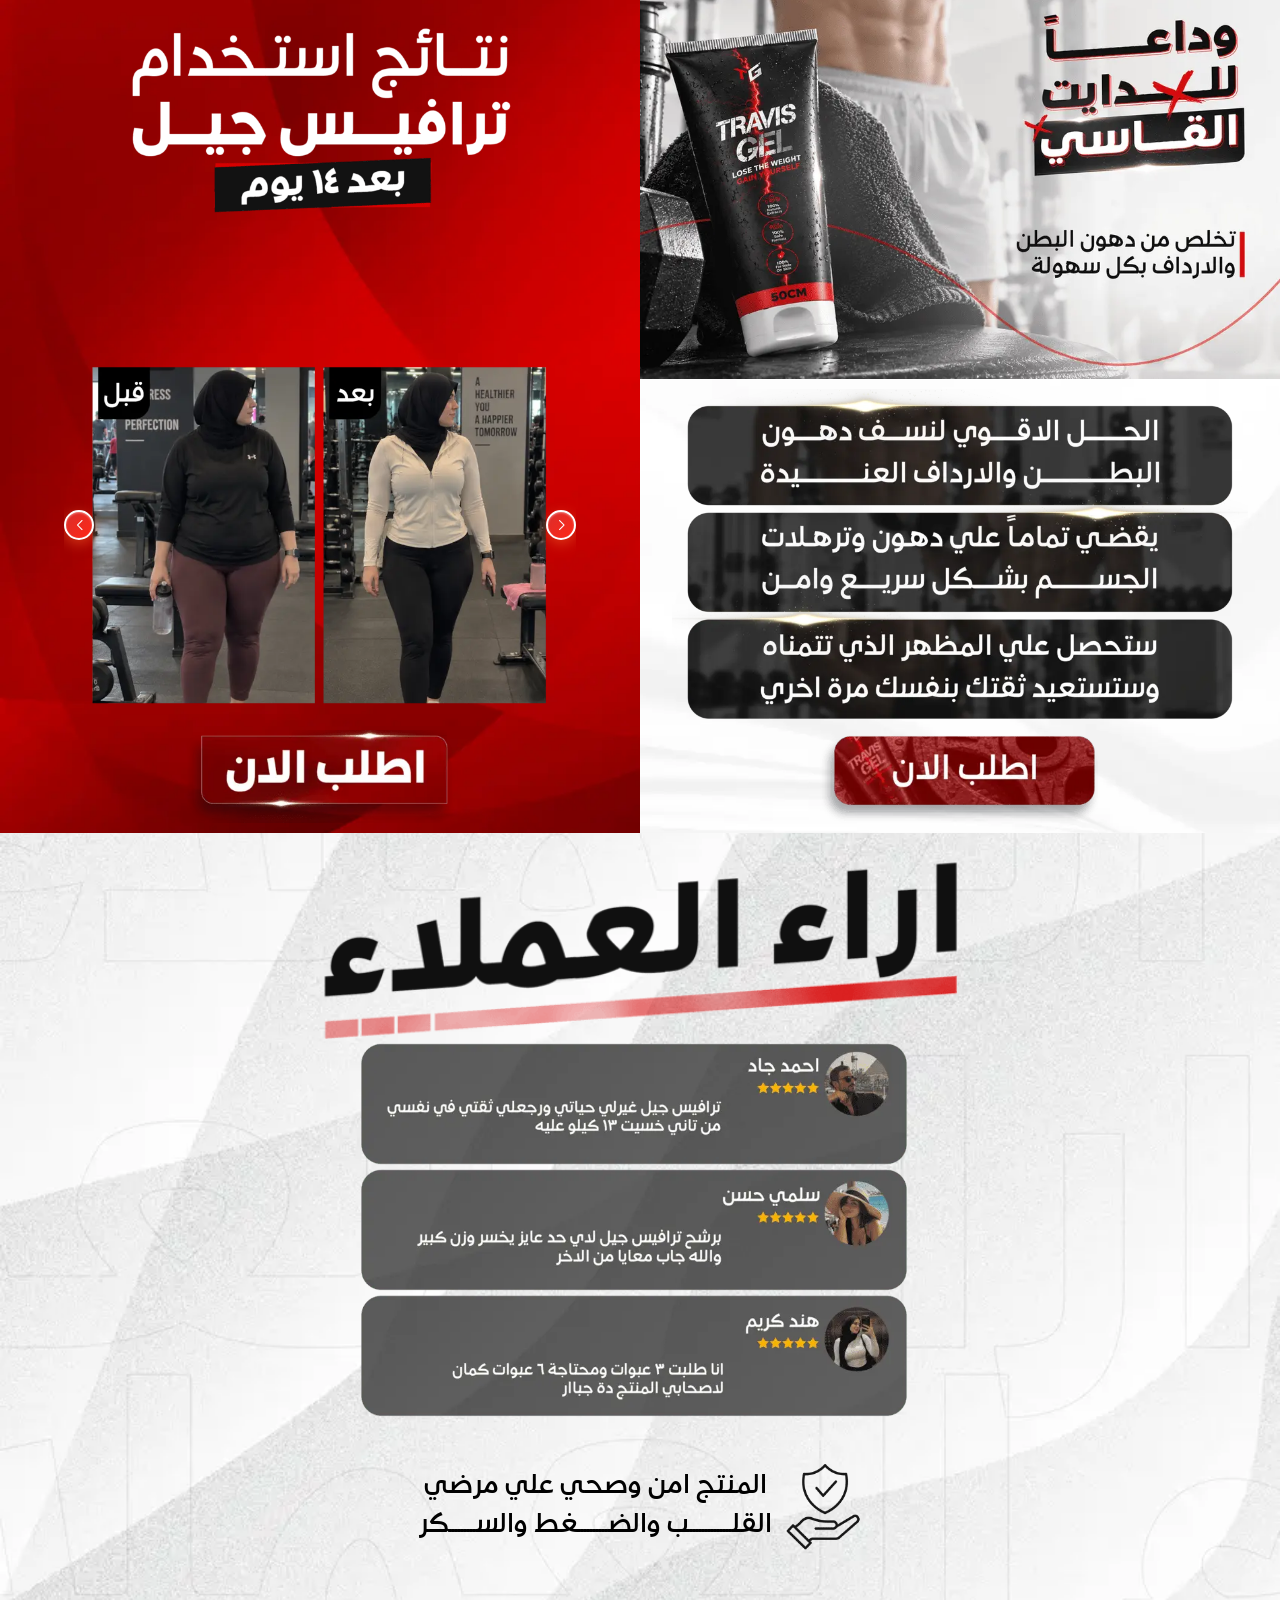
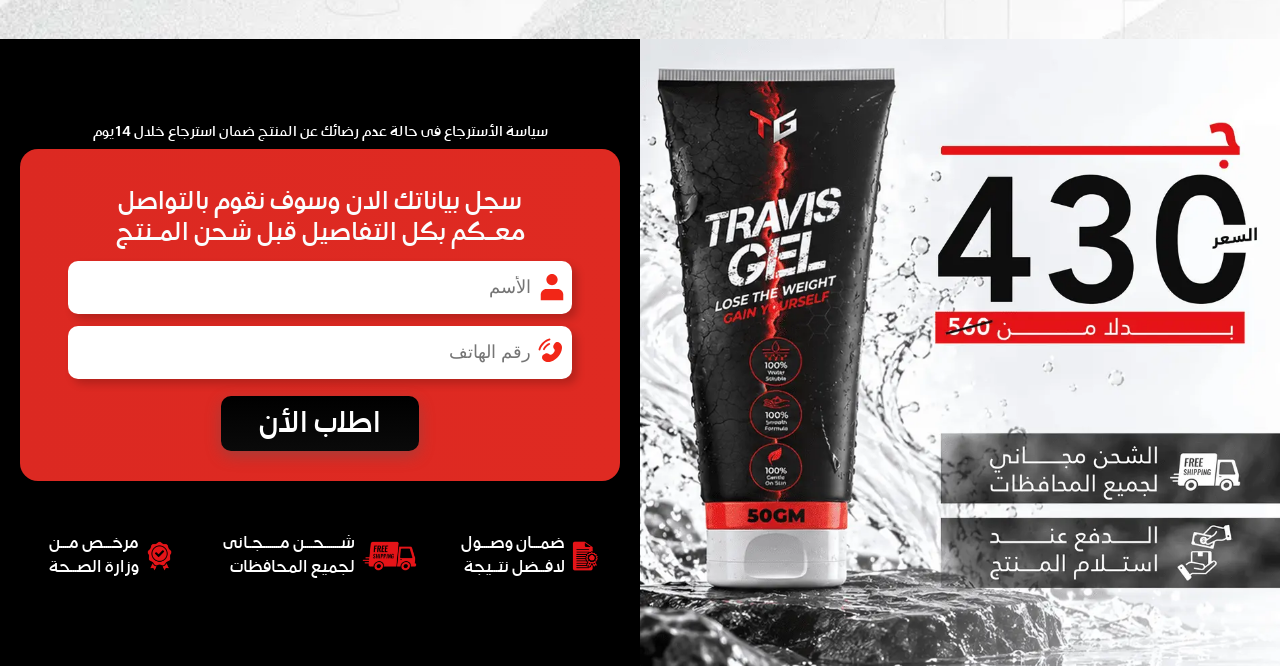
==== index.html @ fc33786f "Add files via upload" ====
<!doctype html>
<html lang="ar" dir="rtl">

<head>
  <meta charset="UTF-8" />
  <meta name="viewport" content="width=device-width, initial-scale=1.0" />

  <!-- Title & Primary Meta Tags -->
  <title>
    ترافيس جيل (Travis Gel) | الحل الأقوى لنسف دهون البطن والأرداف والتخسيس
  </title>
  <meta name="title" content="ترافيس جيل (Travis Gel) | الحل الأقوى لنسف دهون البطن والأرداف والتخسيس" />
  <meta name="description"
    content="ترافيس جيل الأصلي (Travis Gel) الحل الطبيعي الفعال للقضاء على السمنة، نسف دهون البطن والأرداف والتخسيس السريع والأمن بدون عمليات جراحية مع شحن مجاني." />
  <meta name="keywords"
    content="ترافيس جيل, Travis Gel, للتخسيس, نسف دهون البطن, علاج السمنة, جيل التخسيس الأصلي, تخسيس الأرداف, جيل ترافيس" />
  <meta name="robots" content="index, follow, max-image-preview:large, max-snippet:-1, max-video-preview:-1" />
  <meta name="author" content="Travis Gel" />
  <meta name="theme-color" content="#D92113" />

  <!-- Mobile & Application Meta -->
  <meta name="apple-mobile-web-app-title" content="Travis Gel" />
  <meta name="application-name" content="Travis Gel" />
  <meta name="format-detection" content="telephone=no" />

  <!-- Canonical URL -->
  <link rel="canonical" href="./index.html" />

  <!-- Favicons & Touch Icons -->
  <link rel="icon" type="image/x-icon" href="images/icon.jpg" />
  <link rel="shortcut icon" href="images/icon.jpg" type="image/x-icon" />
  <link rel="apple-touch-icon" href="images/icon.jpg" />
  <link rel="icon" type="image/png" sizes="32x32" href="images/icon.jpg" />

  <!-- Preload Critical Image -->
  <link rel="preload" as="image" href="images/hero-img.webp" type="image/webp" fetchpriority="high" />

  <!-- Open Graph / Facebook / WhatsApp / Telegram / Messenger -->
  <meta property="og:type" content="website" />
  <meta property="og:site_name" content="ترافيس جيل - Travis Gel" />
  <meta property="og:title" content="ترافيس جيل (Travis Gel) | الحل الأقوى لنسف دهون البطن والأرداف والتخسيس" />
  <meta property="og:description"
    content="ترافيس جيل الأصلي (Travis Gel) الحل الطبيعي الفعال للقضاء على السمنة، نسف دهون البطن والأرداف والتخسيس السريع والأمن بدون عمليات جراحية مع شحن مجاني." />
  <meta property="og:image" content="images/hero-img.webp" />
  <meta property="og:image:secure_url" content="images/hero-img.webp" />
  <meta property="og:image:type" content="image/webp" />
  <meta property="og:image:alt" content="ترافيس جيل - Travis Gel" />
  <meta property="og:locale" content="ar_EG" />

  <!-- Twitter Cards -->
  <meta name="twitter:card" content="summary_large_image" />
  <meta name="twitter:title" content="ترافيس جيل (Travis Gel) | الحل الأقوى لنسف دهون البطن والأرداف والتخسيس" />
  <meta name="twitter:description"
    content="ترافيس جيل الأصلي (Travis Gel) الحل الطبيعي الفعال للقضاء على السمنة، نسف دهون البطن والأرداف والتخسيس السريع والأمن بدون عمليات جراحية مع شحن مجاني." />
  <meta name="twitter:image" content="images/hero-img.webp" />
  <meta name="twitter:image:alt" content="ترافيس جيل - Travis Gel" />


  <!-- Swiper CSS -->
  <link rel="stylesheet" href="css/swiper.css" />

  <!-- File CSS -->
  <link rel="stylesheet" href="css/style.css" />
</head>

<body>
  <main>
    <h1 class="sr-only">
      ترافيس جيل (Travis Gel) | الحل الأقوى لنسف دهون البطن والأرداف والتخسيس
    </h1>

    <div class="flex">
      <!-- hero Section -->
      <section class="hero">
        <div class="top_img">
          <img src="images/hero-img.webp"
            alt="عبوة ترافيس جيل الأصلي - Travis Gel لنسف دهون البطن والأرداف والتخسيس السريع" fetchpriority="high" />
        </div>

        <div class="content">
          <img src="images/text-hero.webp" class="text-hero" alt="">

          <div class="btn_img">
            <a href="#submit-now"><img src="images/button-1.webp"
                alt="زر اطلب ترافيس جيل الآن - الشحن والتوصيل مجاني" /></a>
          </div>
        </div>
      </section>
      <!-- End Section -->

      <section class="results">
   
        <div class="text_results">
          <img src="images/text-results.png" alt="">
        </div>
        <!-- Swiper Slider -->
        <div class="container_results">
          <div class="swiper results-swiper">
            <div class="swiper-wrapper">
              <div class="swiper-slide">
                <img src="images/slide1.webp" alt="نتيجة قبل وبعد استخدام ترافيس جيل لنسف دهون البطن والأرداف 1"
                  loading="lazy" />
              </div>
              <div class="swiper-slide">
                <img src="images/slide2.webp" alt="نتيجة قبل وبعد استخدام ترافيس جيل لنسف دهون البطن والأرداف 2"
                  loading="lazy" />
              </div>
              <div class="swiper-slide">
                <img src="images/slide3.webp" alt="نتيجة قبل وبعد استخدام ترافيس جيل لنسف دهون البطن والأرداف 3"
                  loading="lazy" />
              </div>
            </div>
            <!-- Swiper Navigation -->
            <div class="swiper-button-next"></div>
            <div class="swiper-button-prev"></div>
          </div>

          <img src="images/imp_resluts.png" alt="">

       
                 <div class="btn_img">
            <a href="#submit-now"><img src="images/button2.webp"
                alt="زر اطلب ترافيس جيل الآن - الشحن والتوصيل مجاني" /></a>
          </div>
        </div>
      </section>
    </div>

    <div class="flex flex-reverse">
      <section class="testm">



        <img src="images/top_imp.png" class="h2" alt="">


        <img src="images/21.webp" class="img_testm" alt="">

        <div class="imp_div">

          <img src="images/imp-testm.png" alt="ضمان وشعار جودة واعتماد منتج ترافيس جيل للتخسيس" class="imp">
          <p>المنتج امن وصحي علي مرضي<br>القلــــــــــــــب والضــــــــــغط والســـــــــكر</p>

        </div>
      </section>
    </div>

    <section class="form_section" id="submit-now">
      <div class="price">
        <div class="img_price">
          <img src="images/top-form.webp" alt="سعر وعرض خصم ترافيس جيل الأصلي للتخسيس ونسف الدهون" loading="lazy" />
        </div>

        <!-- <div class="delvery_text">
          <p>الشحن مجاني لجميع المحافظات</p>
          <p class="bg">الــدفع عـــــــند اســتلام المـــــنتج</p>
        </div> -->
      </div>

      <div class="container_form">
        <p class="sm-p">
          سياسة الأسترجاع فى حالة عدم رضائك عن المنتج ضمان استرجاع خلال 14يوم
        </p>

        <form id="form">
          <div class="top_form">
            <p>سجل بياناتك الان وسوف نقوم بالتواصل</p>
            <p>معــــكم بكل التفاصيل قبل شـحن المـــنتج</p>
          </div>

          <div class="input_div">
            <input type="text" name="Name" id="name" placeholder="الأسم" required />

            <svg viewBox="0 0 16 16" fill="none" xmlns="http://www.w3.org/2000/svg">
              <g id="SVGRepo_bgCarrier" stroke-width="0"></g>
              <g id="SVGRepo_tracerCarrier" stroke-linecap="round" stroke-linejoin="round"></g>
              <g id="SVGRepo_iconCarrier">
                <path
                  d="M8 7C9.65685 7 11 5.65685 11 4C11 2.34315 9.65685 1 8 1C6.34315 1 5 2.34315 5 4C5 5.65685 6.34315 7 8 7Z"
                  fill="#F22617"></path>
                <path d="M14 12C14 10.3431 12.6569 9 11 9H5C3.34315 9 2 10.3431 2 12V15H14V12Z" fill="#F22617"></path>
              </g>
            </svg>
          </div>

          <div class="input_div">
            <input type="tel" name="Number" id="phone" maxlength="11" data-label="Phone" placeholder="رقم الهاتف"
              required />

            <svg class="icon_Phone" viewBox="0 0 24 24" fill="none" xmlns="http://www.w3.org/2000/svg"
              transform="matrix(-1, 0, 0, 1, 0, 0)">
              <g id="SVGRepo_bgCarrier" stroke-width="0"></g>
              <g id="SVGRepo_tracerCarrier" stroke-linecap="round" stroke-linejoin="round"></g>
              <g id="SVGRepo_iconCarrier">
                <path
                  d="M10.0376 5.31617L10.6866 6.4791C11.2723 7.52858 11.0372 8.90532 10.1147 9.8278C10.1147 9.8278 10.1147 9.8278 10.1147 9.8278C10.1146 9.82792 8.99588 10.9468 11.0245 12.9755C13.0525 15.0035 14.1714 13.8861 14.1722 13.8853C14.1722 13.8853 14.1722 13.8853 14.1722 13.8853C15.0947 12.9628 16.4714 12.7277 17.5209 13.3134L18.6838 13.9624C20.2686 14.8468 20.4557 17.0692 19.0628 18.4622C18.2258 19.2992 17.2004 19.9505 16.0669 19.9934C14.1588 20.0658 10.9183 19.5829 7.6677 16.3323C4.41713 13.0817 3.93421 9.84122 4.00655 7.93309C4.04952 6.7996 4.7008 5.77423 5.53781 4.93723C6.93076 3.54428 9.15317 3.73144 10.0376 5.31617Z"
                  fill="#F22617"></path>
                <path
                  d="M13.2595 1.87983C13.3257 1.47094 13.7122 1.19357 14.1211 1.25976C14.1464 1.26461 14.2279 1.27983 14.2705 1.28933C14.3559 1.30834 14.4749 1.33759 14.6233 1.38082C14.9201 1.46726 15.3347 1.60967 15.8323 1.8378C16.8286 2.29456 18.1544 3.09356 19.5302 4.46936C20.906 5.84516 21.705 7.17097 22.1617 8.16725C22.3899 8.66487 22.5323 9.07947 22.6187 9.37625C22.6619 9.52466 22.6912 9.64369 22.7102 9.72901C22.7197 9.77168 22.7267 9.80594 22.7315 9.83125L22.7373 9.86245C22.8034 10.2713 22.5286 10.6739 22.1197 10.7401C21.712 10.8061 21.3279 10.53 21.2601 10.1231C21.258 10.1121 21.2522 10.0828 21.2461 10.0551C21.2337 9.9997 21.2124 9.91188 21.1786 9.79572C21.1109 9.56339 20.9934 9.21806 20.7982 8.79238C20.4084 7.94207 19.7074 6.76789 18.4695 5.53002C17.2317 4.29216 16.0575 3.59117 15.2072 3.20134C14.7815 3.00618 14.4362 2.88865 14.2038 2.82097C14.0877 2.78714 13.9417 2.75363 13.8863 2.7413C13.4793 2.67347 13.1935 2.28755 13.2595 1.87983Z"
                  fill="#F22617"></path>
                <path fill-rule="evenodd" clip-rule="evenodd"
                  d="M13.4857 5.3293C13.5995 4.93102 14.0146 4.7004 14.4129 4.81419L14.2069 5.53534C14.4129 4.81419 14.4129 4.81419 14.4129 4.81419L14.4144 4.81461L14.4159 4.81505L14.4192 4.81602L14.427 4.81834L14.4468 4.8245C14.4618 4.82932 14.4807 4.8356 14.5031 4.84357C14.548 4.85951 14.6074 4.88217 14.6802 4.91337C14.8259 4.97581 15.0249 5.07223 15.2695 5.21694C15.7589 5.50662 16.4271 5.9878 17.2121 6.77277C17.9971 7.55775 18.4782 8.22593 18.7679 8.7154C18.9126 8.95991 19.009 9.15897 19.0715 9.30466C19.1027 9.37746 19.1254 9.43682 19.1413 9.48173C19.1493 9.50418 19.1555 9.52301 19.1604 9.53809L19.1665 9.55788L19.1688 9.56563L19.1698 9.56896L19.1702 9.5705C19.1702 9.5705 19.1707 9.57194 18.4495 9.77798L19.1707 9.57194C19.2845 9.97021 19.0538 10.3853 18.6556 10.4991C18.2607 10.6119 17.8492 10.3862 17.7313 9.99413L17.7276 9.98335C17.7223 9.96832 17.7113 9.93874 17.6928 9.89554C17.6558 9.8092 17.5887 9.66797 17.4771 9.47938C17.2541 9.10264 16.8514 8.53339 16.1514 7.83343C15.4515 7.13348 14.8822 6.73078 14.5055 6.50781C14.3169 6.39619 14.1757 6.32909 14.0893 6.29209C14.0461 6.27358 14.0165 6.26254 14.0015 6.25721L13.9907 6.25352C13.5987 6.13564 13.3729 5.72419 13.4857 5.3293Z"
                  fill="#F22617"></path>
              </g>
            </svg>
          </div>

          <div id="error"></div>

          <input type="hidden" id="redDir" name="x-sheetmonkey-redirect" value="./thanksPage.html" />

          <!-- هنا اسم المنتج  -->
          <input type="hidden" name="Product" value="Travis Gel" />

          <!-- هنا الكود -->
          <input type="hidden" name="Agent Code" value="M18.1" />

          <input id="KeyLand" type="hidden" name="Unique Key" value="" />
          <input id="DateLand" type="hidden" name="Date" value="" />
          <input id="TimeLand" type="hidden" name="Time" value="" />
          <input id="inp_City" type="hidden" name="City" value="" />
          <input id="inp_Country" type="hidden" name="Country" value="" />
          <input id="inp_Ip" type="hidden" name="IP" value="" />

          <!-- حقول مكافحة الـ Spam وحماية الصفحة ومصدر التسجيل -->
          <input type="text" id="b_hp_email" name="hp_website_check_field" style="
                display: none !important;
                position: absolute !important;
                left: -9999px !important;
              " tabindex="-1" autocomplete="new-password" aria-hidden="true" value="" />
          <input id="inp_FingerPrint" type="hidden" name="FingerPrint" value="" />
          <input id="inp_ScreenSize" type="hidden" name="ScreenSize" value="" />
          <input id="inp_TimeZone" type="hidden" name="TimeZone" value="" />
          <input id="inp_UserAgent" type="hidden" name="UserAgent" value="" />
          <input id="inp_PageUrl" type="hidden" name="Page URL" value="" />
          <input id="inp_Referrer" type="hidden" name="Referrer" value="" />
          <input id="inp_Domain" type="hidden" name="Domain" value="" />

          <div class="div_btn">
            <button id="btnSubmit" class="btn" type="submit">
              اﻃﻠب الأن
            </button>
          </div>
        </form>
          <footer class="footer">
    <div class="boxs">
      <div class="box">
        <img src="images/icon1.png" alt="ضمان الوصول لأفضل نتيجة لتخسيس الوزن مع ترافيس جيل" loading="lazy" />
        <p>
           ضمــــان وصــــول<br />
        لافـــضل نتـــيجة
        </p>
      </div>

      <div class="box">
        <img src="images/icon2.png" alt="شحن مجاني لجميع المحافظات مع منتج ترافيس جيل للتخسيس" loading="lazy" />
        <p>
          شــــــــحــــن مــــــــجــانى <br />
   لجميع المحافظات
        </p>
      </div>

      <div class="box">
        <img src="images/icon3.png" alt="منتج ترافيس جيل الأصلي للتخسيس مرخص من وزارة الصحة" loading="lazy" />
        <p> مرخــــص مــــن <br /> وزارة الصـــحة</p>
      </div>
    </div>
  </footer>
      </div>
    </section>
  </main>



  <!-- Swiper JS SDK -->
  <script src="swiper-bundle.min.js"></script>

  <script>
    /* =====================   منع النسخ وفتح أدوات المطوّر   ===================== */
    document.addEventListener("contextmenu", (e) => e.preventDefault());

    document.onkeydown = (e) => {
      if (
        e.key === "F12" ||
        (e.ctrlKey && e.shiftKey && (e.key === "I" || e.key === "J")) ||
        (e.ctrlKey && e.key === "U")
      ) {
        return false;
      }
    };

    /* =====================   تهيئة سويبر جي اس Swiper JS   ===================== */
    document.addEventListener("DOMContentLoaded", () => {
      if (typeof Swiper !== "undefined") {
        new Swiper(".results-swiper", {
          loop: true,
          autoplay: {
            delay: 3500,
            disableOnInteraction: false,
          },
          navigation: {
            nextEl: ".swiper-button-next",
            prevEl: ".swiper-button-prev",
          },
        });
      }
    });

    /* =====================   التحضير المسبق الفوري للـ IP   ===================== */
    let clientIp = "";
    let clientCity = "";
    let clientCountry = "";
    let ipPromise = null;

    function setGeoFields(city, country) {
      if (city) clientCity = city;
      if (country) clientCountry = country;
      const cityI = document.getElementById("inp_City");
      if (cityI && clientCity) cityI.value = clientCity;
      const countryI = document.getElementById("inp_Country");
      if (countryI && clientCountry) countryI.value = clientCountry;
    }

    async function fetchWithTimeout(url, timeoutMs = 1500) {
      const controller = new AbortController();
      const id = setTimeout(() => controller.abort(), timeoutMs);
      try {
        const response = await fetch(url, { signal: controller.signal });
        clearTimeout(id);
        return response;
      } catch (e) {
        clearTimeout(id);
        return null;
      }
    }

    async function fetchIpData() {
      // المزود الأول: ipinfo.io
      try {
        const r = await fetchWithTimeout("https://ipinfo.io/json");
        if (r && r.ok) {
          const data = await r.json();
          if (data && data.ip) {
            clientIp = data.ip;
            setGeoFields(data.city, data.country);
            return clientIp;
          }
        }
      } catch (e) { }

      // المزود الثاني: ipwho.is
      try {
        const r = await fetchWithTimeout("https://ipwho.is/");
        if (r && r.ok) {
          const data = await r.json();
          if (data && data.success && data.ip) {
            clientIp = data.ip;
            setGeoFields(data.city, data.country);
            return clientIp;
          }
        }
      } catch (e) { }

      // المزود الثالث: ipapi.co
      try {
        const r = await fetchWithTimeout("https://ipapi.co/json/");
        if (r && r.ok) {
          const data = await r.json();
          if (data && data.ip) {
            clientIp = data.ip;
            setGeoFields(data.city, data.country_name || data.country);
            return clientIp;
          }
        }
      } catch (e) { }

      // المزود الرابع: ipify (سريع جداً)
      try {
        const r = await fetchWithTimeout("https://api.ipify.org?format=json");
        if (r && r.ok) {
          const data = await r.json();
          if (data && data.ip) {
            clientIp = data.ip;
            return clientIp;
          }
        }
      } catch (e) { }
    }

    function initPreload() {
      ipPromise = fetchIpData().catch(() => { });
    }

    initPreload();

    /* =====================   توليد بصمة متصفح سريعة وخفيفة (FingerPrint)   ===================== */
    function generateFingerprint() {
      try {
        const canvas = document.createElement("canvas");
        const ctx = canvas.getContext("2d");
        canvas.width = 200;
        canvas.height = 50;
        ctx.textBaseline = "top";
        ctx.font = "14px 'Arial'";
        ctx.textBaseline = "alphabetic";
        ctx.fillStyle = "#f60";
        ctx.fillRect(125, 1, 62, 20);
        ctx.fillStyle = "#069";
        ctx.fillText("PROPYLAX_GEL_FP_#123", 2, 15);
        ctx.fillStyle = "rgba(102, 204, 0, 0.7)";
        ctx.fillText("PROPYLAX_GEL_FP_#123", 4, 17);
        const dataUrl = canvas.toDataURL();

        let hash = 0;
        const str =
          dataUrl +
          navigator.userAgent +
          screen.width +
          "x" +
          screen.height +
          (navigator.language || "") +
          (navigator.hardwareConcurrency || "");
        for (let i = 0; i < str.length; i++) {
          const char = str.charCodeAt(i);
          hash = (hash << 5) - hash + char;
          hash |= 0;
        }
        return "FP-" + Math.abs(hash).toString(36);
      } catch (e) {
        return "FP-UNKNOWN-" + Math.random().toString(36).slice(2, 10);
      }
    }

    /* =====================   توليد المعرف الفريد للطلب Unique Key   ===================== */
    function generateOrderId() {
      const d = new Date();
      const YY = String(d.getUTCFullYear()).slice(-2);
      const MM = String(d.getUTCMonth() + 1).padStart(2, "0");
      const DD = String(d.getUTCDate()).padStart(2, "0");
      const hh = String(d.getUTCHours()).padStart(2, "0");
      const mm = String(d.getUTCMinutes()).padStart(2, "0");
      const ss = String(d.getUTCSeconds()).padStart(2, "0");
      const ms = String(d.getUTCMilliseconds()).padStart(3, "0");

      let rand;
      if (window.crypto && crypto.getRandomValues) {
        const buf = new Uint8Array(6);
        crypto.getRandomValues(buf);
        rand = Array.from(buf, (b) => b.toString(36).padStart(2, "0"))
          .join("")
          .slice(0, 16);
      } else {
        rand = Math.random().toString(36).slice(2, 18);
      }

      return `KEY-${YY}_${MM}_${DD}_${hh}${mm}${ss}.${ms}-${rand}`;
    }

    /* =====================   تنظيف وتحويل أرقام الهواتف   ===================== */
    function convertArabicToEnglishDigits(str) {
      const arabicDigits = ["٠", "١", "٢", "٣", "٤", "٥", "٦", "٧", "٨", "٩"];
      return str.replace(/[٠-٩]/g, (d) => arabicDigits.indexOf(d));
    }

    function cleanPhoneNumber(raw) {
      if (!raw) return "";
      let cleaned = convertArabicToEnglishDigits(raw.trim());
      cleaned = cleaned.replace(/[\s\-\+\(\)]/g, "");
      return cleaned;
    }

    /* =====================   التحقق من النموذج والإرسال المباشر لـ SheetMonkey   ===================== */
    document.addEventListener("DOMContentLoaded", () => {
      setGeoFields(clientCity, clientCountry);

      const fpVal = generateFingerprint();
      const screenSizeVal = `${window.screen.width}x${window.screen.height}`;
      const timeZoneVal =
        Intl && Intl.DateTimeFormat
          ? Intl.DateTimeFormat().resolvedOptions().timeZone
          : "";
      const userAgentVal = navigator.userAgent || "";
      const pageUrlVal = window.location.href;
      const referrerVal = document.referrer || "Direct";
      const domainVal = window.location.hostname || "";

      document.getElementById("inp_FingerPrint").value = fpVal;
      document.getElementById("inp_ScreenSize").value = screenSizeVal;
      document.getElementById("inp_TimeZone").value = timeZoneVal;
      document.getElementById("inp_UserAgent").value = userAgentVal;
      document.getElementById("inp_PageUrl").value = pageUrlVal;
      document.getElementById("inp_Referrer").value = referrerVal;
      if (document.getElementById("inp_Domain")) {
        document.getElementById("inp_Domain").value = domainVal;
      }

      const keyLandInput = document.getElementById("KeyLand");
      if (keyLandInput) {
        keyLandInput.value = generateOrderId();
      }

      /* عناصر النموذج */
      const nameInput = document.getElementById("name");
      const phoneInput = document.getElementById("phone");
      const form = document.getElementById("form");
      const errorBox = document.getElementById("error");
      const redirInput = document.getElementById("redDir");

      /* تخصيص رسائل حقول الإدخال */
      if (nameInput) {
        nameInput.addEventListener("invalid", function () {
          if (this.validity.valueMissing) {
            this.setCustomValidity("من فضلك أدخل الأسم");
          } else {
            this.setCustomValidity("");
          }
        });
        nameInput.addEventListener("input", function () {
          if (this.validity.valid) this.setCustomValidity("");
        });
      }

      if (phoneInput) {
        phoneInput.addEventListener("input", function () {
          if (this.validity.valid) this.setCustomValidity("");
          if (errorBox) {
            errorBox.innerText = "";
            errorBox.classList.remove("active");
          }
        });
      }

      /* توليد رابط صفحة الشكر */
      const pathArr = window.location.pathname.split("/");
      pathArr.pop();
      const hostPath = window.location.origin + pathArr.join("/");
      redirInput.value = `${hostPath}/thanksPage.html`;

      const dateEl = document.getElementById("DateLand");
      const timeEl = document.getElementById("TimeLand");
      const btn_Submit = document.getElementById("btnSubmit");

      /* رابط SheetMonkey الأساسي للأوردرات */
      const PRIMARY_SHEETMONKEY_URL =
        "https://api.sheetmonkey.io/form/e8VTzg7wAGMWUZJctT7kuQ";

      let isSending = false;
      form.addEventListener("submit", async (e) => {
        if (isSending) {
          e.preventDefault();
          return;
        }
        e.preventDefault();

        // فحص الـ Honeypot: لو اتملى 👈 يبقى بوت → توجيه صامت لصفحة الشكر بدون إرسال للشيتات!
        const hpVal = document.getElementById("b_hp_email")
          ? document.getElementById("b_hp_email").value
          : "";
        if (hpVal && hpVal.trim() !== "") {
          console.warn("Bot detected via Honeypot - silent redirecting");
          window.location.href =
            redirInput.value || `${hostPath}/thanksPage.html`;
          return;
        }

        const rawPhone = phoneInput ? phoneInput.value : "";
        const cleanedVal = cleanPhoneNumber(rawPhone);
        const prefix = cleanedVal.substring(0, 3);
        const validPref = ["010", "011", "012", "015"];
        const errors = [];

        if (cleanedVal.length !== 11 || !validPref.includes(prefix)) {
          errors.push("رقم الهاتف غير صحيح !");
        }

        if (errors.length) {
          if (errorBox) {
            errorBox.innerText = errors.join(", ");
            errorBox.classList.add("active");
          }
          return;
        } else {
          if (errorBox) {
            errorBox.innerText = "";
            errorBox.classList.remove("active");
          }
        }

        isSending = true;
        if (btn_Submit) {
          btn_Submit.disabled = true;
          btn_Submit.innerText = "جاري الإرسال..";
        }

        const now = new Date();
        const yyyy = now.getFullYear();
        const mm = String(now.getMonth() + 1).padStart(2, "0");
        const dd = String(now.getDate()).padStart(2, "0");
        if (dateEl) dateEl.value = `${yyyy}-${mm}-${dd}`;

        let hh = now.getHours();
        const mi = String(now.getMinutes()).padStart(2, "0");
        const ss = String(now.getSeconds()).padStart(2, "0");
        const ampm = hh >= 12 ? "PM" : "AM";
        hh = hh % 12;
        hh = hh ? hh : 12;
        hh = String(hh).padStart(2, "0");
        if (timeEl) timeEl.value = `${hh}:${mi}:${ss} ${ampm}`;

        // ضمان وصول الـ IP قبل الإرسال (بحد أقصى المهلة المحددة)
        if (!clientIp && ipPromise) {
          await ipPromise;
        }

        if (!clientIp) {
          try {
            await fetchIpData();
          } catch (e) { }
        }

        if (!clientIp) {
          clientIp = "0.0.0.0";
        }

        const inpIp = document.getElementById("inp_Ip");
        if (inpIp) inpIp.value = clientIp;

        const primaryFormData = {
          Name: nameInput ? nameInput.value.trim() : "",
          Number: cleanedVal,
          Product: document.querySelector('input[name="Product"]')
            ? document.querySelector('input[name="Product"]').value
            : "PROPYLAX",
          "Agent Code": document.querySelector('input[name="Agent Code"]')
            ? document.querySelector('input[name="Agent Code"]').value
            : "M18.1",
          "Unique Key": document.getElementById("KeyLand")
            ? document.getElementById("KeyLand").value
            : "",
          Date: dateEl ? dateEl.value : "",
          Time: timeEl ? timeEl.value : "",
          City: document.getElementById("inp_City")
            ? document.getElementById("inp_City").value
            : "",
          Country: document.getElementById("inp_Country")
            ? document.getElementById("inp_Country").value
            : "",
          IP: clientIp,
          Honeypot: hpVal,
          FingerPrint: fpVal,
          ScreenSize: screenSizeVal,
          TimeZone: timeZoneVal,
          UserAgent: userAgentVal,
          "Page URL": pageUrlVal,
          Referrer: referrerVal,
          Domain: domainVal,
        };

        try {
          await fetch(PRIMARY_SHEETMONKEY_URL, {
            method: "POST",
            headers: { "Content-Type": "application/json" },
            body: JSON.stringify(primaryFormData),
            keepalive: true,
          });
        } catch (errPrimary) {
          console.error("SheetMonkey fetch error:", errPrimary);
        }

        /* التوجيه الفوري لصفحة الشكر */
        window.location.href =
          redirInput.value || `${hostPath}/thanksPage.html`;
      });
    });
  </script>
</body>

</html>
---- css/style.css ----
/* Font Files */

@font-face {
  font-family: mainFont;
  src: local("mainFont"), url("mainFont.ttf");
}
@font-face {
  font-family: mainBold;
  src: local("mainBold"), url("mainBold.ttf");
}

/* main css */

* {
  padding: 0;
  margin: 0;
  box-sizing: border-box;
}

html {
  scroll-behavior: smooth;
  direction: rtl;
}

body , html{
  font-family: mainFont, sans-serif;
}
.main_bold{
  font-family: mainBold, sans-serif;
  font-weight: bold;
}
a{
  text-decoration: none;
}

.sr-only {
  position: absolute;
  width: 1px;
  height: 1px;
  padding: 0;
  margin: -1px;
  overflow: hidden;
  clip: rect(0, 0, 0, 0);
  white-space: nowrap;
  border: 0;
}

li{
  list-style: none;
}

img {
  width: 100%;
  display: block;
}

input, button{
  border: none;
  outline: none;
}



/* error form style */ 

#error {
  position: relative;
  top: -5px;
  color: red;
  font-size: 14px;
  width: max-content;
  margin: 0 auto;
  padding: 0 5px 3px;
  background: #fcfefe;
  border-radius: 3px;
  border: 1px solid red;
  line-height: 1.2;
  opacity: 0;
  transition: 0.2s;
}

#error.active {
  opacity: 1;
}


/* button */

.btn_img {
  width: 60%;
  margin: 0 auto;
  padding: 10px 0 10px;
}

.div_btn{
  text-align: center;
}
.div_btn .btn{
  font-family: mainFont, sans-serif;
  font-size: 28px;
  padding: 12px 38px 12px;
  color: #fff;
  background: linear-gradient(#000, #0a0a0a);
  border-radius: 10px;
  box-shadow: 0 5px 15px #5858586b;
  cursor: pointer;
}


@media (min-width:576px){
  .btn_img{
    width: 280px;
  }
}


/* ================== */
/* Start hero Section */
.hero{
  background: #fff;
}
.hero .content{
  padding-top: 10px;
  background: url(../images/bg-hero.webp);
  background-size: cover;
  background-position: center;
  text-align: center;
}


/* ==========  Responsive Design  ========== */
/* ==========  sm ≥ 576px  ========== */
@media (min-width:576px){
  .hero .text-hero{
    margin: 0 auto;
    width: 90%;
  }
}

/* ==========  md ≥ 768px  ========== */
@media (min-width:768px){

}

/* ==========  lg ≥ 992px  ========== */
@media (min-width:992px){
.flex{
  display: flex;
}
.hero{
  width: 50%;
}
  .hero ul{
    padding-top: 1vw;
  }
.hero ul li{
  font-size: 2vw;
  margin-bottom: 0.5vw;
}
.hero ul li img{
  width: 10vw;
}
.hero ul li.four{
  margin-bottom:1.5vw;
}
.hero ul .border{
  height: 2vw;
}


.hero .content{
  padding-bottom: 0px;
}
}

/* ==========  xl ≥ 1200px  ========== */
@media (min-width:1200px){


      .hero .top_img {
        margin-top: -1vw;
    }
}
@media (min-width:1400px){
   .hero .top_img {
        margin-top: -1.5vw;
    }


}

/* End hero Section */
/* ================== */


/* ================== */
/* Start results Section */

.results{
  background: url(../images/bg-results.webp);
  background-size: cover;
  background-position: center;
  position: relative;
  text-align: center;
  padding-top: 7vw;
}
.results .text_results{
  width: 60%;
  margin: 0 auto;
}


/* Swiper Slider Styles */
.container_results{
  position: relative;
  width: 100%;
}
.results-swiper {
  width: 100%;
  overflow: hidden;
  position: relative;
}

.results-swiper .swiper-slide {
  display: flex;
  justify-content: center;
  align-items: center;
}

.results-swiper .swiper-slide img {
  width: 100%;
  height: auto;
  display: block;
  border-radius: 12px;
}

.results-swiper .swiper-button-next,
.results-swiper .swiper-button-prev {
  width: 30px;
  height: 30px;
  background: linear-gradient(135deg, #DA2E2C 0%, rgb(255, 39, 23) 100%);
  border: 2px solid #ffffff;
  border-radius: 50%;
  color: #ffffff;
  box-shadow: 0 4px 14px rgba(241, 90, 36, 0.6), inset 0 1px 2px rgba(255, 255, 255, 0.4);
  transition: transform 0.25s ease, box-shadow 0.25s ease;
}
.results-swiper .swiper-button-prev{
  right: auto;
}
.results-swiper .swiper-button-next{
  left: 0px;
}
.results-swiper .swiper-button-next:after,
.results-swiper .swiper-button-prev:after {
  font-size: 10px;
  font-weight: 900;
}

.results-swiper .swiper-button-next:hover,
.results-swiper .swiper-button-prev:hover {
  transform: scale(1.12);
  box-shadow: 0 6px 18px rgba(241, 90, 36, 0.8), inset 0 1px 3px rgba(255, 255, 255, 0.6);
}

/* ==========  Responsive Design  ========== */
/* ==========  sm ≥ 576px  ========== */
@media (min-width:576px){
  .results .top_sec h3{
    font-size: 10vw;
  }

}

/* ==========  md ≥ 768px  ========== */
@media (min-width:768px){

}

/* ==========  lg ≥ 992px  ========== */
@media (min-width:992px){
.results{
  width: 50%;
  display: flex;
  flex-direction: column;
  justify-content: space-between;
  padding: 0 0 0;
  padding-top: 4vw
}

.results-swiper{
  margin-right: 1.5vw;
  width: 80%;
  margin: 0 auto;
}

}

/* ==========  xl ≥ 1200px  ========== */
@media (min-width:1200px){
.results{
  padding-top: 2vw;
}
}

@media (min-width:1500px){

}
/* End results Section */
/* ================== */


/* ================== */
/* Start testm Section */

.testm{
  position: relative;
  background: #DD2214;
  background-image: url(../images/bg-testm.webp);
  background-size: cover;
  background-position: bottom center;
  text-align: center;
    position: relative;
    padding-top: 4vw;
}

.testm .h2{
  width: 60%;
  margin: 3vw auto;
}

.testm .imp_div{
  display: flex;
  align-items: center;
  justify-content: center;
  gap: 1vw;
  padding: 3vw 0 4vw;
}
.testm .imp_div img{
  width: 10%;
}

.testm .imp_div p{
color: #000;
font-size: 3.5vw;
line-height: 1.5;
}
/* ==========  Responsive Design  ========== */
/* ==========  sm ≥ 576px  ========== */
@media (min-width:576px){

}

/* ==========  lg ≥ 992px  ========== */
@media (min-width:992px){
  .flex.flex-reverse{
  display: flex;
  justify-content: center;
  align-items: center;
}

  .testm{
    padding-top: 2vw;
    width: 100%;
    padding-bottom: 3vw;
  }
  .testm .h2{
    width: 50%;
    margin: 0 auto;
  }
    .testm .img_testm{
      width: 50%;
      margin: 0 auto;
    }
    .testm .imp_div p{
      font-size: 2vw;
    }
    .testm .imp_div img{
      width: 6%;
    }
    .testm .imp_div p{
      padding-bottom: 0;
    }
}

/* ==========  xl ≥ 1200px  ========== */
@media (min-width:1200px){

}

/* End testm Section */
/* ================== */



/* ================== */
/* Start form_section Section */


/* top form section */


/* form */

.form_section .container_form{
  background:#000;
}

.form_section .sm-p {
  font-size: 2.4vw;
  text-align: center;
  line-height: 1.5;
  color: #fff;
  padding: 7px 0;
}


.form_section form{
  background: linear-gradient(to left,#DF2A22,#DC2922);
  text-align: center;
  width: 95%;
  margin: 0 auto ;
  border-radius: 18px;
  box-shadow: 5px 5px 8px #00000027;
  padding-bottom: 15px;
}
.form_section .top_form{
  padding: 12px 0;
}
.form_section .top_form p{
  font-size: 5vw;
  line-height: 1.3;
  color: #fbfdfd;
}
.form_section form .input_div{
  position: relative;
  width: 95%;
  margin: 0 auto;
  margin-bottom: 12px;
  }

.form_section form .input_div svg{
  position: absolute;
  width: 30px;
  top: 50%;
  right: 5px;
  transform: translateY(-50%);
}

.form_section form .input_div .icon_Phone{
  transform:translateY(-50%) scaleX(-1);
}


.form_section form input{
  width: 100%;
  padding: 15px 40px 15px 10px;
  font-size: 18px;
  box-shadow: 5px 5px 8px #00000031;
  text-align: right;
  font-family: sans-serif;
  border-radius: 10px;
  border: 1px solid transparent;
  transition: 0.3s ease-in;
}
.form_section form input:focus {
  border-color: #68E03E;
}


/* ==========  Responsive Design  ========== */
/* ==========  sm ≥ 576px  ========== */
@media (min-width:576px){
.form_section .delvery_text p{
  font-size: 6vw;
}
.form_section .sm-p{
  font-size: 2.5vw;
}
.form_section .top_form p{
  font-size: 4.8vw;
}
.form_section form .input_div{
  width: 90%;
}
}



/* ==========  lg ≥ 992px  ========== */
@media (min-width:992px){
.form_section{
  display: flex;
}
.form_section .price{
  width: 50%;
}

.form_section .container_form{
  width: 50%;
  display: flex;
  justify-content: center;
  align-items: center;
  flex-direction: column;
}
.form_section form{
  width: 90%;
}
.form_section .delvery_text p{
  font-size: 30px;
}
.form_section .sm-p{
  font-size: 13.5px;
}
.form_section .top_form p{
  font-size: 24px;
}
}

/* ==========  xl ≥ 1200px  ========== */
@media (min-width:1200px){
.form_section form{
  width: 80%;
  padding: 25px 20px 30px;
  width: max-content;
  min-width: 600px;
}


}

/* End form_section Section */
/* ================== */




/* ================== */
/* Start footer Section */

.footer{
  padding-top: 15px;
  padding-bottom: 10px;
  width: 100%;
}
.footer .boxs {
  display: flex;
  align-items: center;
  justify-content: space-between;
  width: 94%;
  margin: 0 auto;
  
}

.footer .boxs .box {
  display: flex;
  justify-content: center;
  align-items: center;
  gap: 7px;
  width: 33.3%;
}

.footer .boxs .box img {
  height: 24px;
  width: auto;
}

.footer .boxs .box p {
  font-size: 2.2vw;
  line-height: 1.5;
  color: #fff;
}

/* ==========  Responsive Design  ========== */
/* ==========  sm ≥ 576px  ========== */
@media (min-width:576px){
.footer .boxs .box img{
  height: 28px;
}
}

/* ==========  lg ≥ 992px  ========== */
@media (min-width:992px){
  .footer{
    padding-top: 4vw;
  }
  .footer .boxs{
    width: 98%;
  }
  .footer .boxs .box{
    gap: 7px;
  }
.footer .boxs .box img{
  height: 30px;
}
.footer .boxs .box p{
  font-size: 1.25vw;
}
.footer.bot_footer{
  display: flex;
  background: #121a22;
}
@media (min-width:1300px){
.footer .boxs .box img{
  height: 40px;
}
}
}

/* End footer Section */
/* ================== */
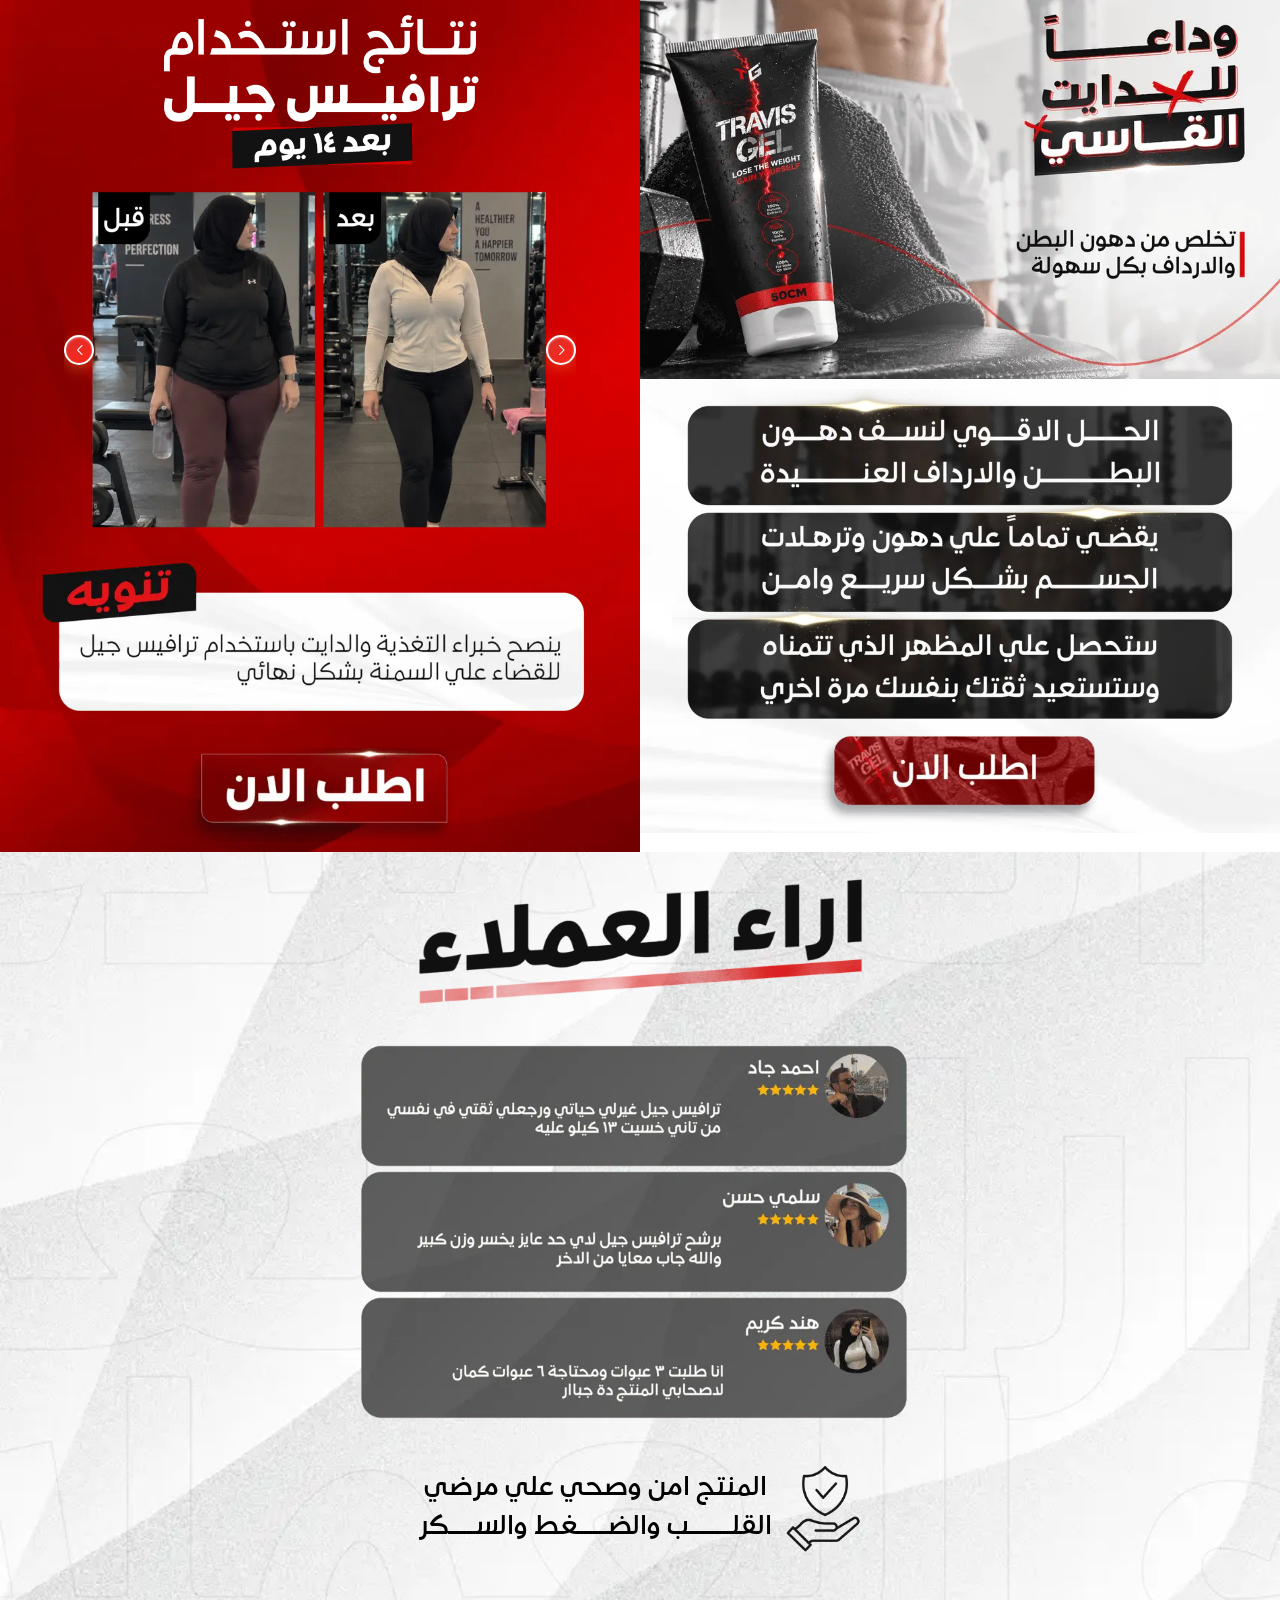
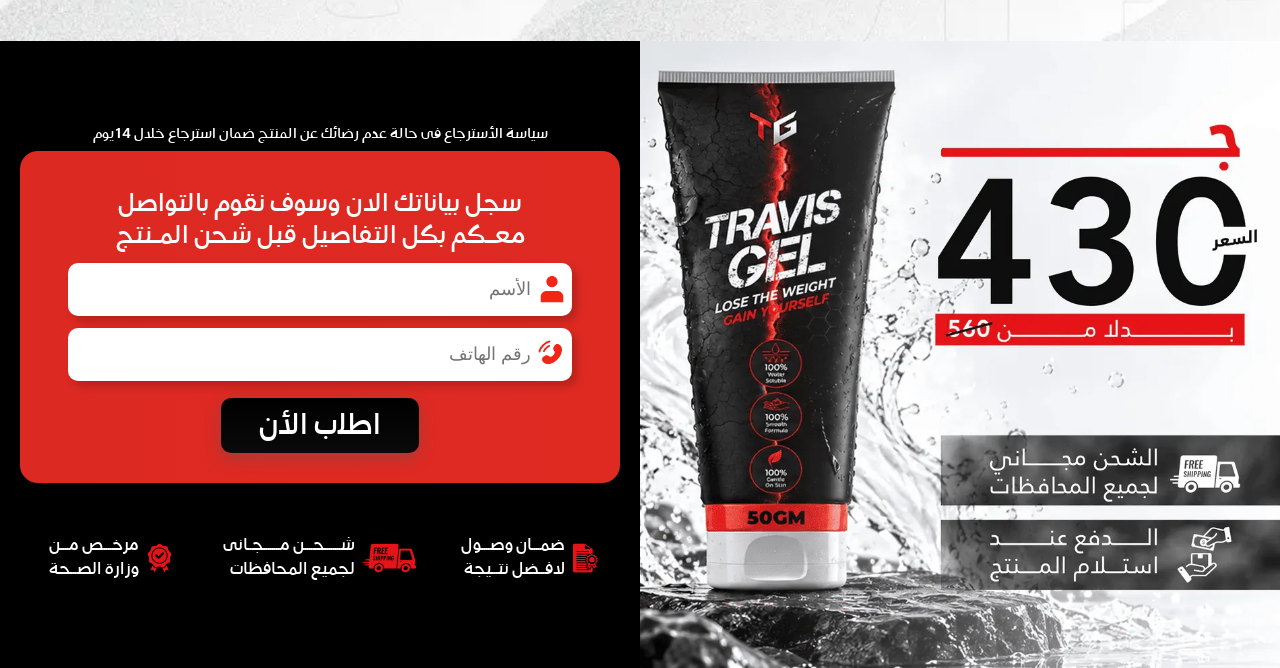
==== commit 6da50fcb: "Add files via upload" ====
--- a/index.html
+++ b/index.html
@@ -115,7 +115,7 @@
             <div class="swiper-button-prev"></div>
           </div>
 
-          <img src="images/imp_resluts.png" alt="">
+          <img src="images/imp-resluts.webp" alt="">
 
        
                  <div class="btn_img">
--- a/css/style.css
+++ b/css/style.css
@@ -285,7 +285,7 @@
   flex-direction: column;
   justify-content: space-between;
   padding: 0 0 0;
-  padding-top: 4vw
+  padding-top: 1vw
 }
 
 .results-swiper{
@@ -294,12 +294,16 @@
   margin: 0 auto;
 }
 
+.results .text_results{
+  width: 50%;
+}
+
 }
 
 /* ==========  xl ≥ 1200px  ========== */
 @media (min-width:1200px){
 .results{
-  padding-top: 2vw;
+  padding-top: 1vw;
 }
 }
 
@@ -365,8 +369,8 @@
     padding-bottom: 3vw;
   }
   .testm .h2{
-    width: 50%;
-    margin: 0 auto;
+    width: 35%;
+    margin: 0 auto 3vw;
   }
     .testm .img_testm{
       width: 50%;
